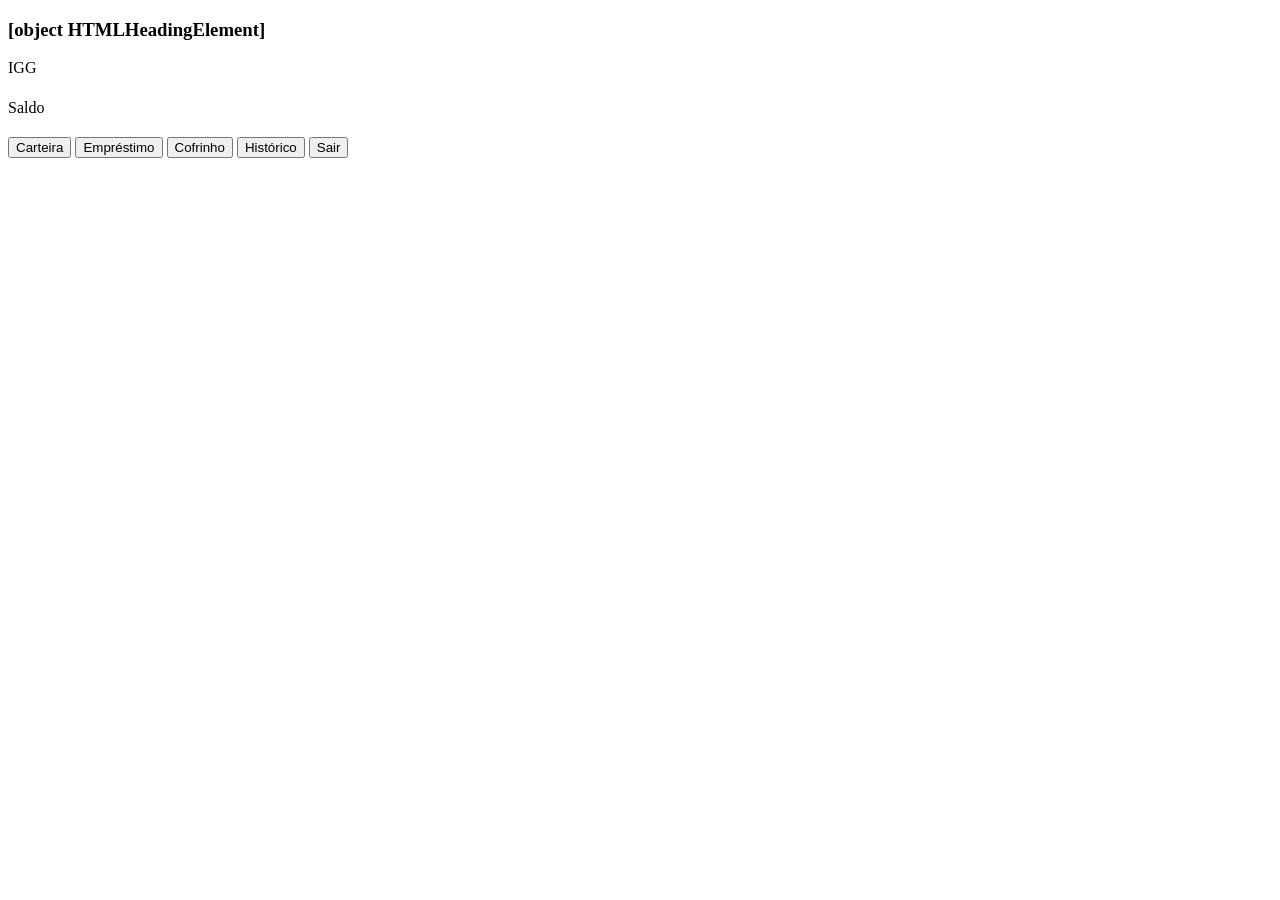
==== home.html @ ba6a5789 "Add files via upload" ====
<!DOCTYPE html>
<html>
<head>
<link rel="stylesheet" href="css/style.css">
</head>
<body>

<div class="container">

<h3 id="user"></h3>

<div class="card">
<p>IGG</p>
<h4 id="igg"></h4>
</div>

<p>Saldo</p>
<h2 id="saldo"></h2>

<button onclick="go('wallet.html')">Carteira</button>
<button onclick="go('loan.html')">Empréstimo</button>
<button onclick="go('vault.html')">Cofrinho</button>
<button onclick="go('history.html')">Histórico</button>
<button onclick="logout()">Sair</button>

</div>

<script src="js/app.js"></script>
<script>
if(!user) location="index.html";

document.getElementById("user").innerText=user;
document.getElementById("igg").innerText=contas[user].igg;
document.getElementById("saldo").innerText=contas[user].saldo.toFixed(2);

function go(p){location=p;}
</script>

</body>
</html>
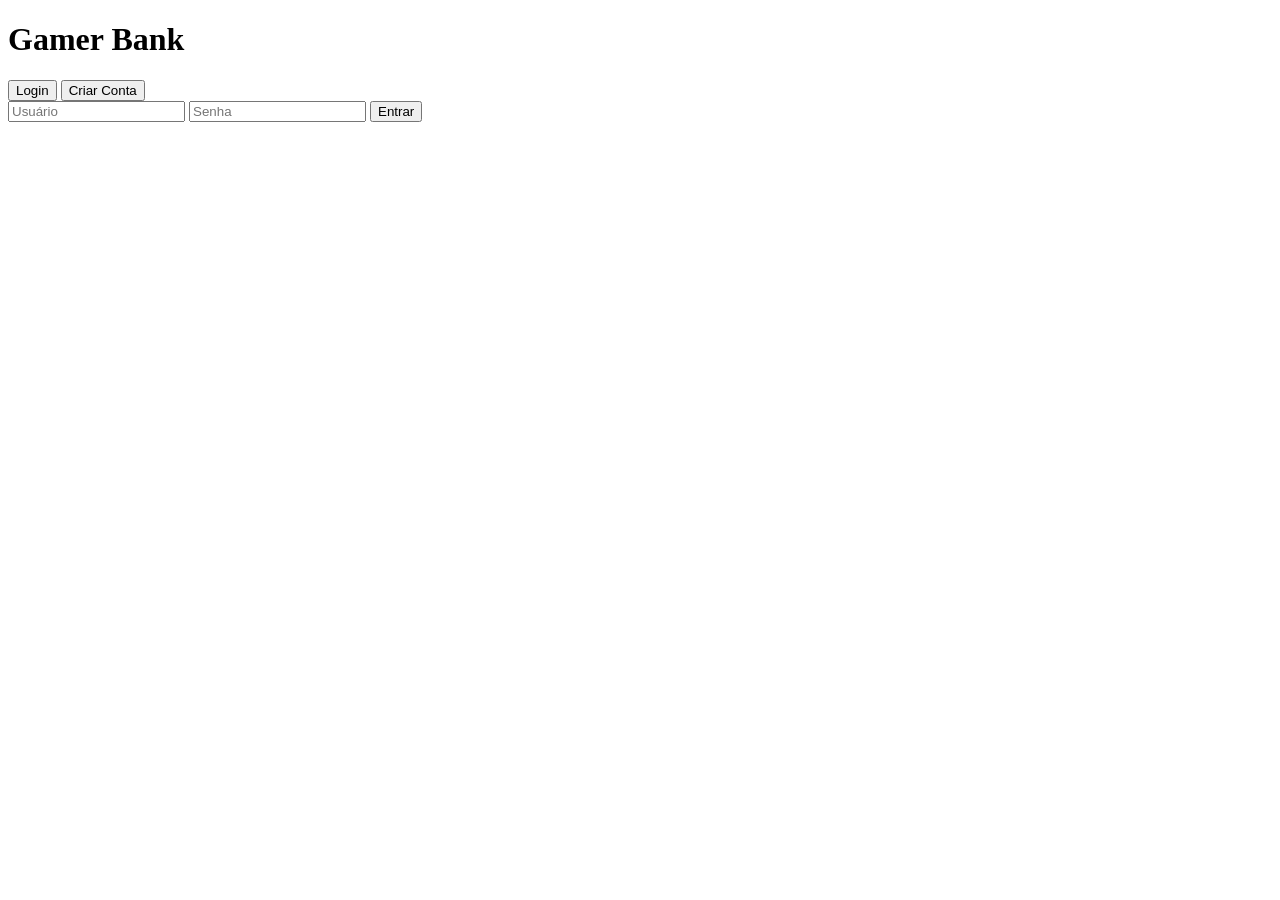
==== commit c45ee4ea: "Create home.html" ====
--- a/home.html
+++ b/home.html
@@ -1,40 +1,104 @@
 <!DOCTYPE html>
-<html>
+<html lang="pt-br">
 <head>
-<link rel="stylesheet" href="css/style.css">
+  <meta charset="UTF-8">
+  <meta name="viewport" content="width=device-width, initial-scale=1.0">
+  <title>Home</title>
+
+  <link rel="stylesheet" href="css/style.css">
 </head>
+
 <body>
 
 <div class="container">
 
-<h3 id="user"></h3>
+  <h1 class="title">Gamer Bank</h1>
 
-<div class="card">
-<p>IGG</p>
-<h4 id="igg"></h4>
-</div>
+  <div class="card">
 
-<p>Saldo</p>
-<h2 id="saldo"></h2>
+    <h2 id="userNome"></h2>
+    <h3>Saldo: <span id="saldo">0</span> WUP</h3>
 
-<button onclick="go('wallet.html')">Carteira</button>
-<button onclick="go('loan.html')">Empréstimo</button>
-<button onclick="go('vault.html')">Cofrinho</button>
-<button onclick="go('history.html')">Histórico</button>
-<button onclick="logout()">Sair</button>
+    <input type="number" id="valor" placeholder="Valor">
+
+    <button class="btn" onclick="depositar()">Depositar</button>
+    <button class="btn red" onclick="sacar()">Sacar</button>
+
+    <button class="btn gray" onclick="logout()">Sair</button>
+
+    <p id="msg"></p>
+
+  </div>
 
 </div>
 
 <script src="js/app.js"></script>
+
 <script>
-if(!user) location="index.html";
+let usuarios = JSON.parse(localStorage.getItem("usuarios")) || [];
+let logado = localStorage.getItem("logado");
 
-document.getElementById("user").innerText=user;
-document.getElementById("igg").innerText=contas[user].igg;
-document.getElementById("saldo").innerText=contas[user].saldo.toFixed(2);
+const userAtual = usuarios.find(u => u.user === logado);
 
-function go(p){location=p;}
+if (!userAtual) {
+  window.location.href = "index.html";
+}
+
+document.getElementById("userNome").innerText = "Olá, " + userAtual.user;
+document.getElementById("saldo").innerText = userAtual.saldo;
+
+function salvar() {
+  localStorage.setItem("usuarios", JSON.stringify(usuarios));
+}
+
+function atualizar() {
+  document.getElementById("saldo").innerText = userAtual.saldo;
+}
+
+function depositar() {
+  let valor = Number(document.getElementById("valor").value);
+
+  if (valor <= 0) return;
+
+  userAtual.saldo += valor;
+
+  userAtual.historico.push({
+    tipo: "Depósito",
+    valor: valor,
+    data: new Date().toLocaleString()
+  });
+
+  salvar();
+  atualizar();
+}
+
+function sacar() {
+  let valor = Number(document.getElementById("valor").value);
+
+  if (valor <= 0) return;
+
+  if (userAtual.saldo < valor) {
+    document.getElementById("msg").innerText = "Saldo insuficiente";
+    return;
+  }
+
+  userAtual.saldo -= valor;
+
+  userAtual.historico.push({
+    tipo: "Saque",
+    valor: valor,
+    data: new Date().toLocaleString()
+  });
+
+  salvar();
+  atualizar();
+}
+
+function logout() {
+  localStorage.removeItem("logado");
+  window.location.href = "index.html";
+}
 </script>
 
 </body>
-</html>+</html>
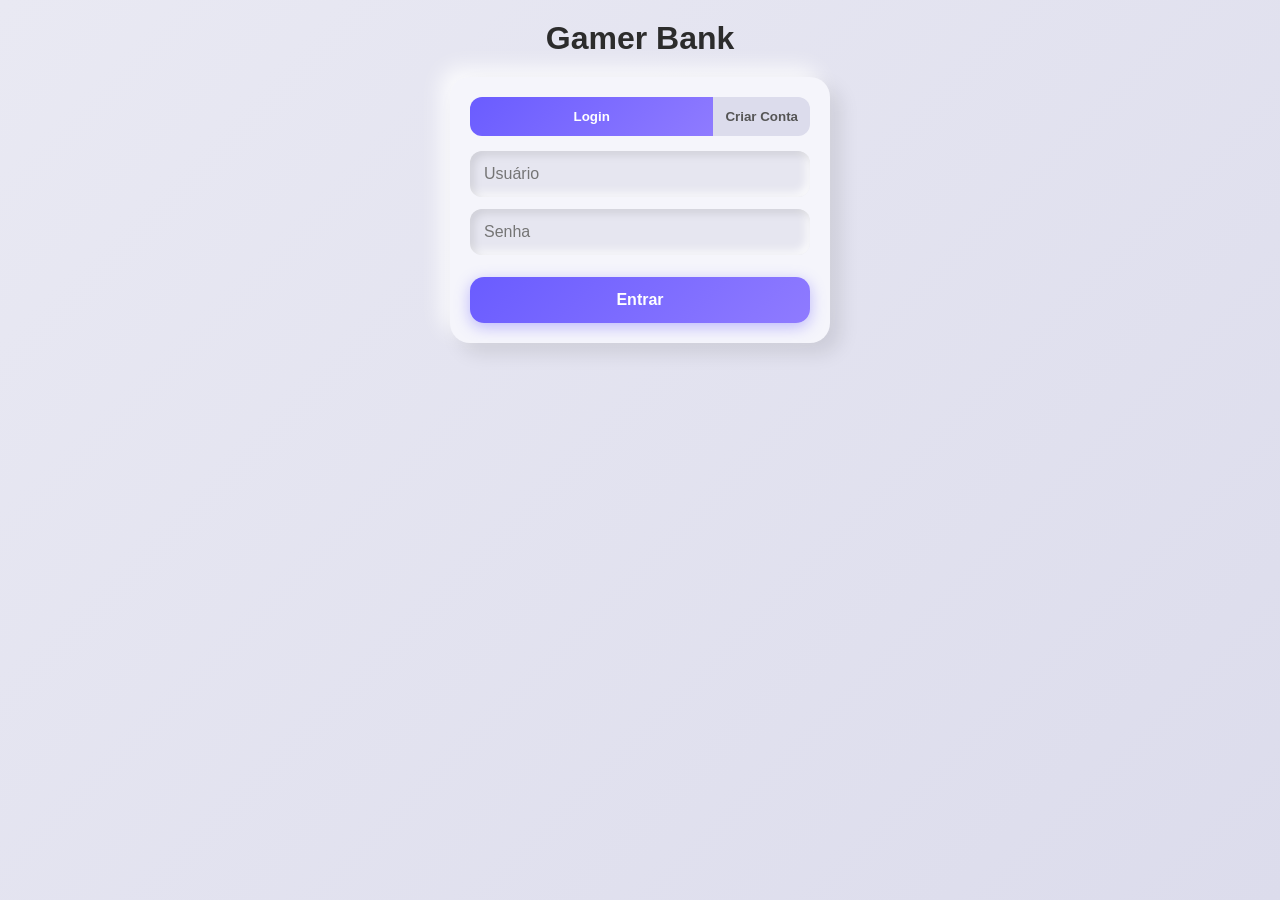
==== commit f45e90c2: "Update home.html" ====
--- a/home.html
+++ b/home.html
@@ -1,22 +1,39 @@
 <!DOCTYPE html>
 <html lang="pt-br">
 <head>
-  <meta charset="UTF-8">
-  <meta name="viewport" content="width=device-width, initial-scale=1.0">
-  <title>Home</title>
+<meta charset="UTF-8">
+<meta name="viewport" content="width=device-width, initial-scale=1.0">
+<title>Home</title>
 
-  <link rel="stylesheet" href="css/style.css">
+<link rel="stylesheet" href="css/style.css">
 </head>
 
 <body>
 
 <div class="container">
 
-  <h1 class="title">Gamer Bank</h1>
-
   <div class="card">
 
+    <!-- FOTO -->
+    <img id="foto" class="foto">
+
+    <input type="file" id="upload" accept="image/*">
+
+    <!-- NOME -->
     <h2 id="userNome"></h2>
+
+    <!-- IGG -->
+    <p id="igg"></p>
+
+    <!-- CARTÃO -->
+    <div class="cartao">
+      <p id="numCartao"></p>
+    </div>
+
+    <!-- DATA -->
+    <p id="data"></p>
+
+    <!-- SALDO -->
     <h3>Saldo: <span id="saldo">0</span> WUP</h3>
 
     <input type="number" id="valor" placeholder="Valor">
@@ -26,13 +43,9 @@
 
     <button class="btn gray" onclick="logout()">Sair</button>
 
-    <p id="msg"></p>
-
   </div>
 
 </div>
-
-<script src="js/app.js"></script>
 
 <script>
 let usuarios = JSON.parse(localStorage.getItem("usuarios")) || [];
@@ -44,9 +57,36 @@
   window.location.href = "index.html";
 }
 
-document.getElementById("userNome").innerText = "Olá, " + userAtual.user;
+/* DADOS */
+document.getElementById("userNome").innerText = userAtual.user;
 document.getElementById("saldo").innerText = userAtual.saldo;
+document.getElementById("igg").innerText = userAtual.igg;
+document.getElementById("numCartao").innerText = userAtual.cartao;
 
+/* DATA */
+document.getElementById("data").innerText = new Date().toLocaleString();
+
+/* FOTO */
+const foto = document.getElementById("foto");
+
+if (userAtual.foto) {
+  foto.src = userAtual.foto;
+}
+
+document.getElementById("upload").addEventListener("change", function(e) {
+  const file = e.target.files[0];
+  const reader = new FileReader();
+
+  reader.onload = function() {
+    userAtual.foto = reader.result;
+    salvar();
+    foto.src = reader.result;
+  }
+
+  reader.readAsDataURL(file);
+});
+
+/* FUNÇÕES */
 function salvar() {
   localStorage.setItem("usuarios", JSON.stringify(usuarios));
 }
@@ -57,39 +97,20 @@
 
 function depositar() {
   let valor = Number(document.getElementById("valor").value);
-
   if (valor <= 0) return;
 
   userAtual.saldo += valor;
-
-  userAtual.historico.push({
-    tipo: "Depósito",
-    valor: valor,
-    data: new Date().toLocaleString()
-  });
-
   salvar();
   atualizar();
 }
 
 function sacar() {
   let valor = Number(document.getElementById("valor").value);
-
   if (valor <= 0) return;
 
-  if (userAtual.saldo < valor) {
-    document.getElementById("msg").innerText = "Saldo insuficiente";
-    return;
-  }
+  if (userAtual.saldo < valor) return;
 
   userAtual.saldo -= valor;
-
-  userAtual.historico.push({
-    tipo: "Saque",
-    valor: valor,
-    data: new Date().toLocaleString()
-  });
-
   salvar();
   atualizar();
 }
--- a/css/style.css
+++ b/css/style.css
@@ -0,0 +1,123 @@
+/* RESET */
+* {
+  margin: 0;
+  padding: 0;
+  box-sizing: border-box;
+  font-family: 'Segoe UI', sans-serif;
+}
+
+/* FUNDO */
+body {
+  background: linear-gradient(135deg, #e9e9f3, #dcdcec);
+  height: 100vh;
+}
+
+/* CONTAINER CENTRAL */
+.container {
+  max-width: 420px;
+  margin: auto;
+  padding: 20px;
+}
+
+/* TÍTULO */
+.title {
+  text-align: center;
+  margin-bottom: 20px;
+  font-weight: 600;
+  color: #2c2c2c;
+}
+
+/* CARD PRINCIPAL */
+.card {
+  background: #f5f5fb;
+  padding: 20px;
+  border-radius: 20px;
+  box-shadow: 
+    10px 10px 20px rgba(0,0,0,0.1),
+    -10px -10px 20px rgba(255,255,255,0.8);
+}
+
+/* INPUTS */
+input {
+  width: 100%;
+  padding: 14px;
+  margin-bottom: 12px;
+  border-radius: 12px;
+  border: none;
+  background: #e6e6f0;
+  box-shadow: inset 4px 4px 8px rgba(0,0,0,0.1),
+              inset -4px -4px 8px rgba(255,255,255,0.8);
+  font-size: 16px;
+}
+
+/* BOTÃO PADRÃO */
+.btn {
+  width: 100%;
+  padding: 14px;
+  border-radius: 14px;
+  border: none;
+  font-size: 16px;
+  font-weight: bold;
+  color: white;
+  margin-top: 10px;
+  cursor: pointer;
+  background: linear-gradient(135deg, #6a5cff, #8f7bff);
+  box-shadow: 0 4px 15px rgba(106, 92, 255, 0.4);
+}
+
+/* BOTÃO VERMELHO */
+.red {
+  background: linear-gradient(135deg, #ff5c5c, #ff7b7b);
+  box-shadow: 0 4px 15px rgba(255, 92, 92, 0.4);
+}
+
+/* BOTÃO CINZA */
+.gray {
+  background: #c7c7d9;
+  color: #333;
+}
+
+/* TABS (LOGIN / CRIAR CONTA) */
+.tabs {
+  display: flex;
+  margin-bottom: 15px;
+  border-radius: 12px;
+  overflow: hidden;
+}
+
+.tabs button {
+  flex: 1;
+  padding: 12px;
+  border: none;
+  font-weight: bold;
+  cursor: pointer;
+  background: #dcdcec;
+  color: #555;
+}
+
+.tabs .active {
+  background: linear-gradient(135deg, #6a5cff, #8f7bff);
+  color: white;
+}
+
+/* TEXTO */
+h2 {
+  margin-bottom: 10px;
+  color: #333;
+}
+
+h3 {
+  margin-bottom: 15px;
+  color: #555;
+}
+
+/* RESPONSIVO */
+@media (max-width: 480px) {
+  .container {
+    padding: 15px;
+  }
+
+  .card {
+    border-radius: 15px;
+  }
+}
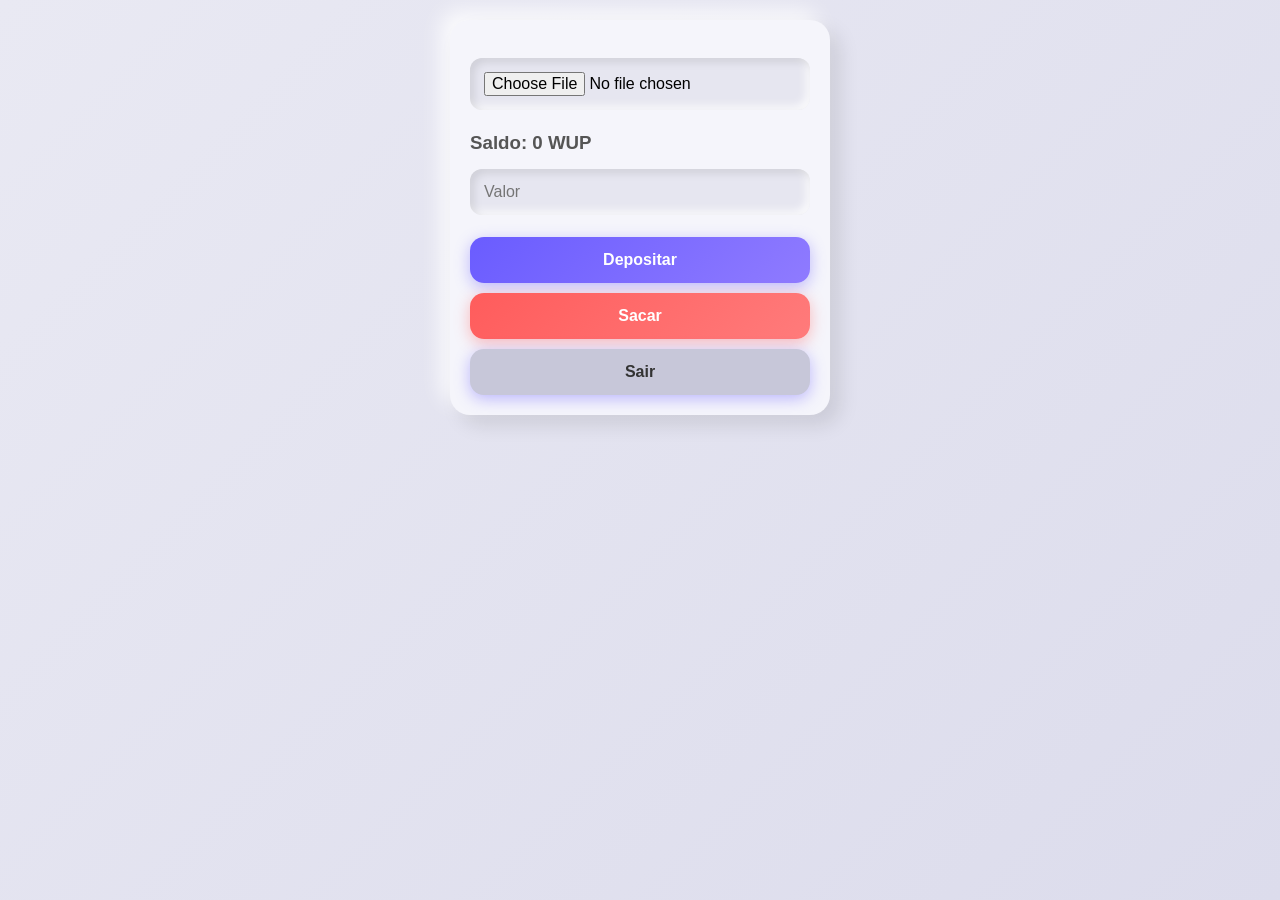
==== commit c5ff5211: "Update home.html" ====
--- a/home.html
+++ b/home.html
@@ -51,7 +51,33 @@
 let usuarios = JSON.parse(localStorage.getItem("usuarios")) || [];
 let logado = localStorage.getItem("logado");
 
+function gerarNumero() {
+  return Math.floor(Math.random() * 900 + 100);
+}
+
+function gerarCartao() {
+  return `${gerarNumero()}-${gerarNumero()}-${gerarNumero()}-${Math.floor(Math.random()*90+10)}`;
+}
+
+function gerarIGG() {
+  return 'IGG-' + Math.random().toString(36).substring(2, 10).toUpperCase();
+}
+
+let usuarios = JSON.parse(localStorage.getItem("usuarios")) || [];
+let logado = localStorage.getItem("logado");
+
 const userAtual = usuarios.find(u => u.user === logado);
+
+if (!userAtual) {
+  window.location.href = "index.html";
+}
+
+/* CORREÇÃO AUTOMÁTICA */
+if (!userAtual.igg) userAtual.igg = gerarIGG();
+if (!userAtual.cartao) userAtual.cartao = gerarCartao();
+if (!userAtual.foto) userAtual.foto = "";
+
+localStorage.setItem("usuarios", JSON.stringify(usuarios));
 
 if (!userAtual) {
   window.location.href = "index.html";
--- a/css/style.css
+++ b/css/style.css
@@ -120,4 +120,26 @@
   .card {
     border-radius: 15px;
   }
+
+  /* FOTO */
+.foto {
+  width: 80px;
+  height: 80px;
+  border-radius: 50%;
+  display: block;
+  margin: 10px auto;
+  object-fit: cover;
 }
+
+/* CARTÃO */
+.cartao {
+  background: linear-gradient(135deg, #6a5cff, #8f7bff);
+  padding: 15px;
+  border-radius: 15px;
+  color: white;
+  margin: 15px 0;
+  text-align: center;
+  font-weight: bold;
+  letter-spacing: 2px;
+}
+}
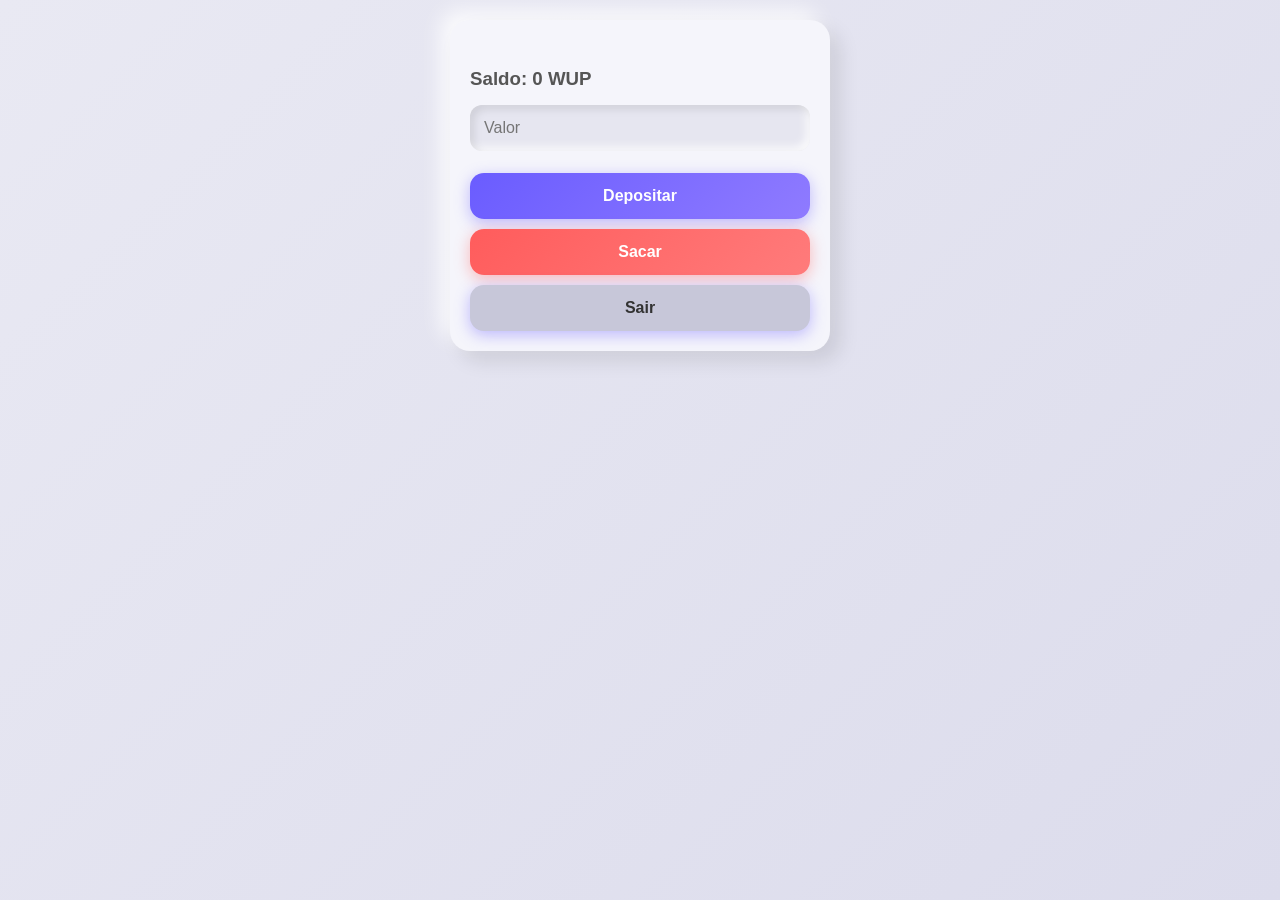
==== commit 12a6366c: "Update home.html" ====
--- a/home.html
+++ b/home.html
@@ -15,10 +15,10 @@
   <div class="card">
 
     <!-- FOTO -->
-    <img id="foto" class="foto">
-
-    <input type="file" id="upload" accept="image/*">
-
+    <div class="user-header">
+  <img id="foto" class="foto">
+  <h2 id="userNome"></h2>
+    </div>
     <!-- NOME -->
     <h2 id="userNome"></h2>
 
--- a/css/style.css
+++ b/css/style.css
@@ -123,11 +123,9 @@
 
   /* FOTO */
 .foto {
-  width: 80px;
-  height: 80px;
+  width: 60px;
+  height: 60px;
   border-radius: 50%;
-  display: block;
-  margin: 10px auto;
   object-fit: cover;
 }
 
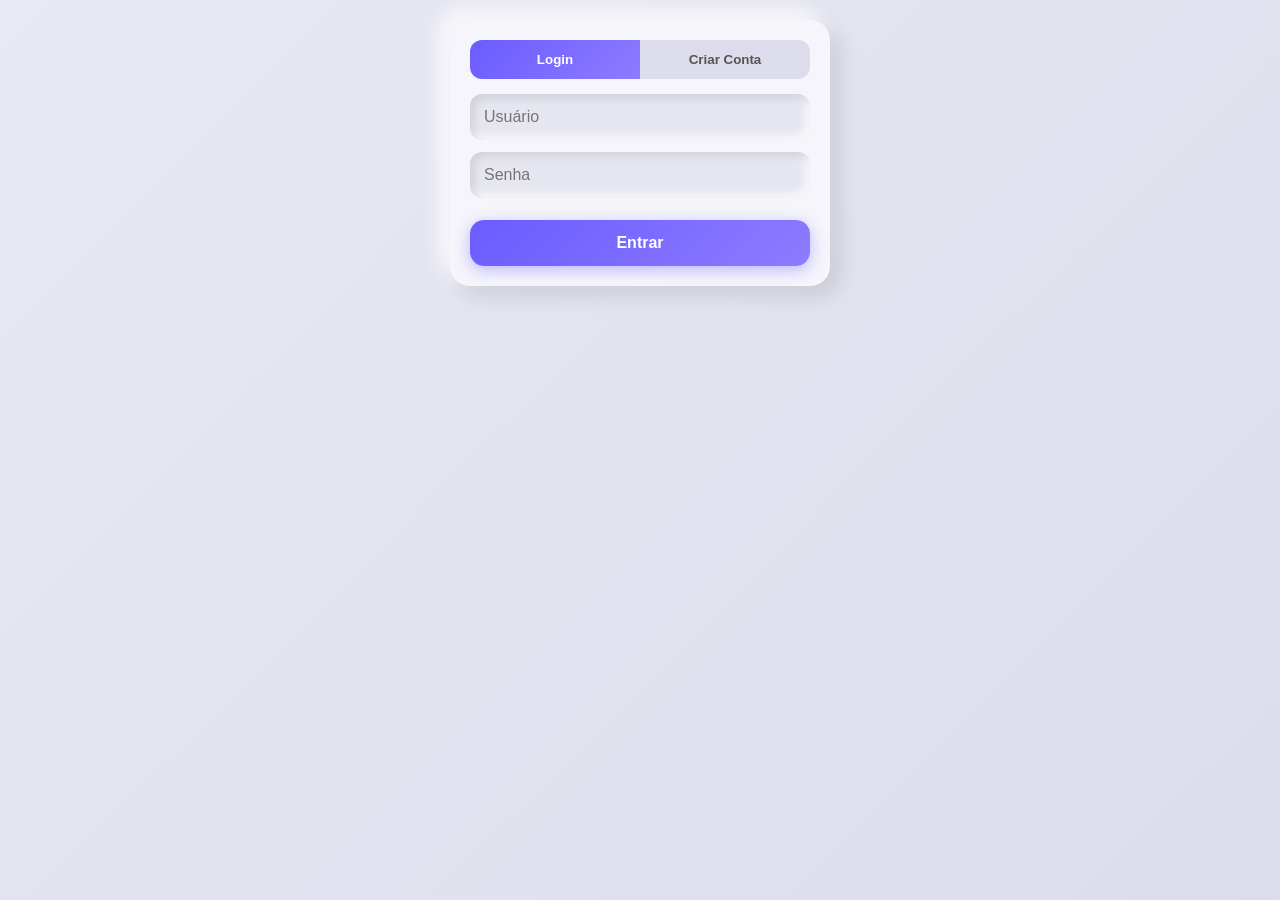
==== commit a674b06f: "Update home.html" ====
--- a/home.html
+++ b/home.html
@@ -3,7 +3,7 @@
 <head>
 <meta charset="UTF-8">
 <meta name="viewport" content="width=device-width, initial-scale=1.0">
-<title>Home</title>
+<title>Gamer Bank - Home</title>
 
 <link rel="stylesheet" href="css/style.css">
 </head>
@@ -14,16 +14,14 @@
 
   <div class="card">
 
-    <!-- FOTO -->
+    <!-- HEADER -->
     <div class="user-header">
-  <img id="foto" class="foto">
-  <h2 id="userNome"></h2>
+      <img id="foto" class="foto">
+      <div>
+        <h2 id="userNome"></h2>
+        <p id="igg"></p>
+      </div>
     </div>
-    <!-- NOME -->
-    <h2 id="userNome"></h2>
-
-    <!-- IGG -->
-    <p id="igg"></p>
 
     <!-- CARTÃO -->
     <div class="cartao">
@@ -31,26 +29,38 @@
     </div>
 
     <!-- DATA -->
-    <p id="data"></p>
+    <p class="data" id="data"></p>
 
     <!-- SALDO -->
     <h3>Saldo: <span id="saldo">0</span> WUP</h3>
 
+    <!-- INPUT -->
     <input type="number" id="valor" placeholder="Valor">
 
+    <!-- AÇÕES -->
     <button class="btn" onclick="depositar()">Depositar</button>
     <button class="btn red" onclick="sacar()">Sacar</button>
 
+    <!-- NAV -->
+    <div class="nav">
+      <button onclick="ir('wallet.html')">Carteira</button>
+      <button onclick="ir('loan.html')">Empréstimo</button>
+      <button onclick="ir('vault.html')">Cofre</button>
+      <button onclick="ir('history.html')">Histórico</button>
+    </div>
+
     <button class="btn gray" onclick="logout()">Sair</button>
+
+    <!-- FOTO -->
+    <input type="file" id="upload" accept="image/*">
 
   </div>
 
 </div>
 
+<script src="js/app.js"></script>
+
 <script>
-let usuarios = JSON.parse(localStorage.getItem("usuarios")) || [];
-let logado = localStorage.getItem("logado");
-
 function gerarNumero() {
   return Math.floor(Math.random() * 900 + 100);
 }
@@ -63,6 +73,7 @@
   return 'IGG-' + Math.random().toString(36).substring(2, 10).toUpperCase();
 }
 
+/* CARREGAR USUÁRIO */
 let usuarios = JSON.parse(localStorage.getItem("usuarios")) || [];
 let logado = localStorage.getItem("logado");
 
@@ -72,24 +83,19 @@
   window.location.href = "index.html";
 }
 
-/* CORREÇÃO AUTOMÁTICA */
+/* AUTO FIX */
+if (!userAtual.saldo) userAtual.saldo = 0;
 if (!userAtual.igg) userAtual.igg = gerarIGG();
 if (!userAtual.cartao) userAtual.cartao = gerarCartao();
 if (!userAtual.foto) userAtual.foto = "";
 
-localStorage.setItem("usuarios", JSON.stringify(usuarios));
+salvar();
 
-if (!userAtual) {
-  window.location.href = "index.html";
-}
-
-/* DADOS */
+/* UI */
 document.getElementById("userNome").innerText = userAtual.user;
 document.getElementById("saldo").innerText = userAtual.saldo;
 document.getElementById("igg").innerText = userAtual.igg;
 document.getElementById("numCartao").innerText = userAtual.cartao;
-
-/* DATA */
 document.getElementById("data").innerText = new Date().toLocaleString();
 
 /* FOTO */
@@ -97,6 +103,8 @@
 
 if (userAtual.foto) {
   foto.src = userAtual.foto;
+} else {
+  foto.src = "https://via.placeholder.com/100";
 }
 
 document.getElementById("upload").addEventListener("change", function(e) {
@@ -134,7 +142,10 @@
   let valor = Number(document.getElementById("valor").value);
   if (valor <= 0) return;
 
-  if (userAtual.saldo < valor) return;
+  if (userAtual.saldo < valor) {
+    alert("Saldo insuficiente");
+    return;
+  }
 
   userAtual.saldo -= valor;
   salvar();
@@ -145,6 +156,10 @@
   localStorage.removeItem("logado");
   window.location.href = "index.html";
 }
+
+function ir(pagina) {
+  window.location.href = pagina;
+}
 </script>
 
 </body>
--- a/css/style.css
+++ b/css/style.css
@@ -140,4 +140,11 @@
   font-weight: bold;
   letter-spacing: 2px;
 }
+
+  .user-header {
+  display: flex;
+  align-items: center;
+  gap: 10px;
+  margin-bottom: 10px;
+  }
 }
